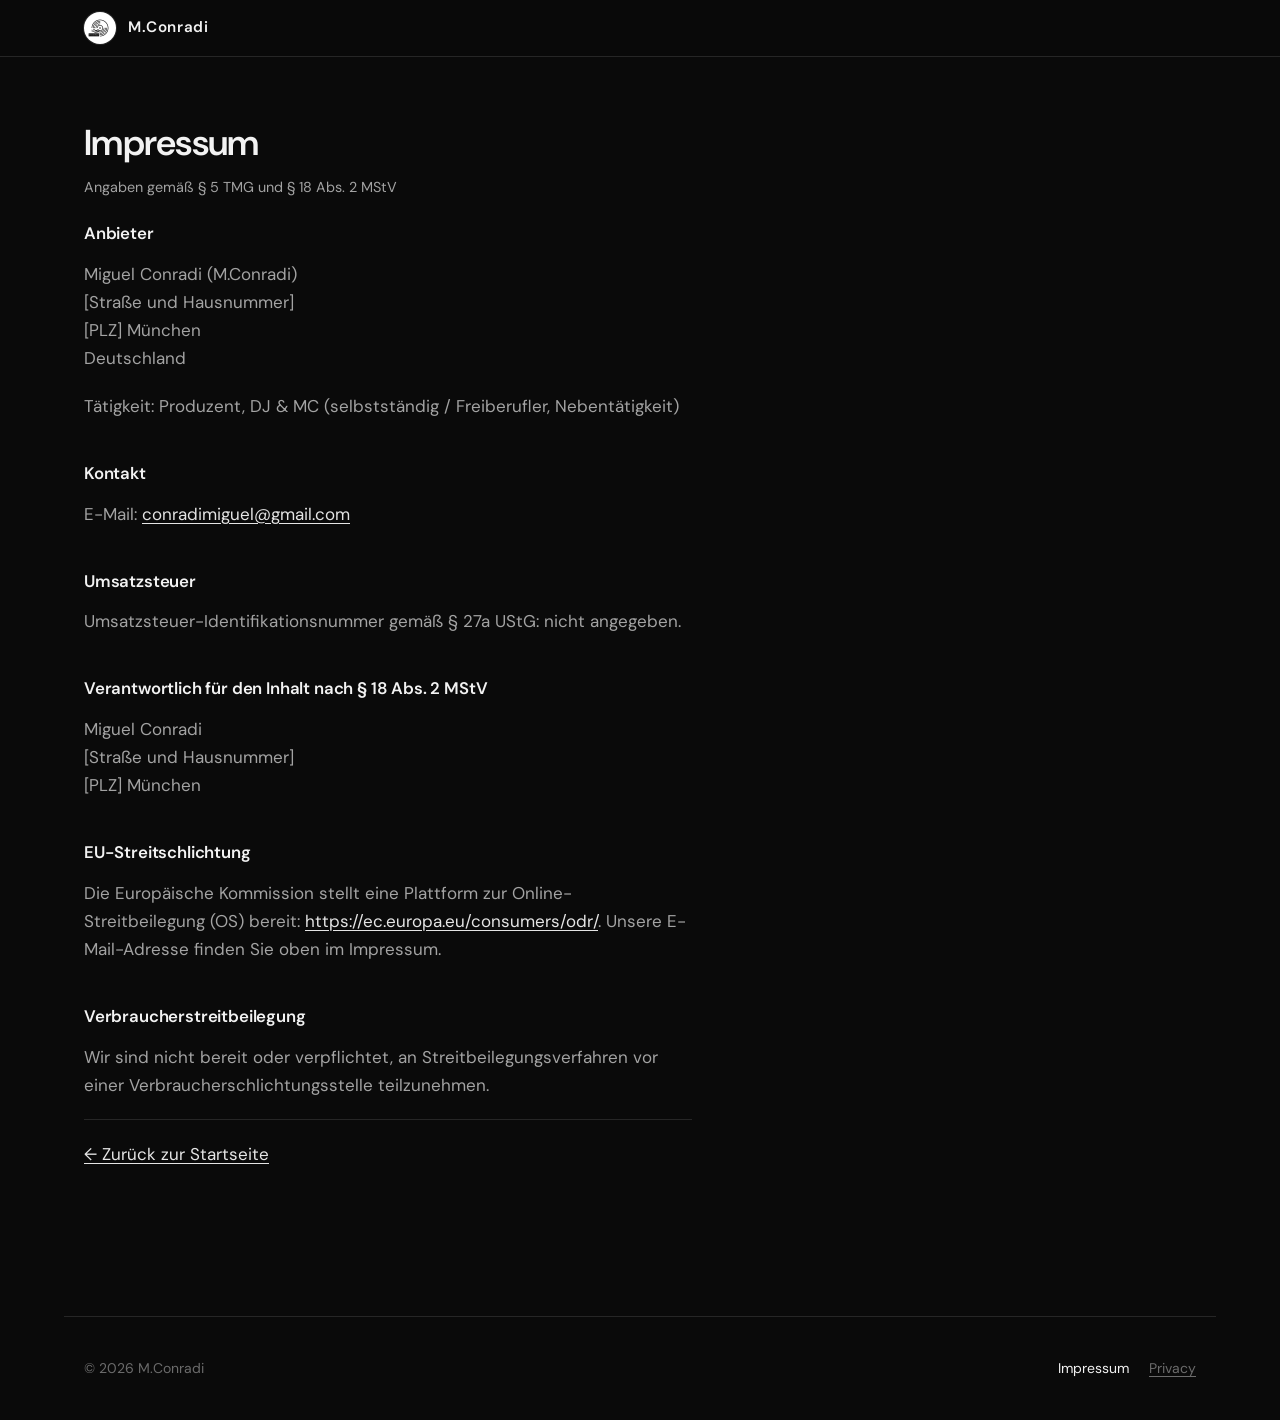
==== impressum.html @ 69e0af61 "Adding impressum and privacy; shortening Downloads section for the menu bar to be smaller for mobile" ====
<!DOCTYPE html>
<html lang="de">
<head>
  <meta charset="utf-8">
  <meta name="viewport" content="width=device-width, initial-scale=1, viewport-fit=cover">
  <meta name="referrer" content="strict-origin-when-cross-origin">
  <title>Impressum — M.Conradi</title>
  <meta name="description" content="Impressum und Anbieterkennzeichnung für mconradi.com">
  <meta name="robots" content="noindex, follow">
  <link rel="icon" type="image/png" sizes="32x32" href="images/favicon-32.png">
  <link rel="icon" type="image/png" sizes="16x16" href="images/favicon-16.png">
  <link rel="apple-touch-icon" sizes="180x180" href="images/apple-touch-icon.png">
  <link rel="preconnect" href="https://fonts.googleapis.com">
  <link rel="preconnect" href="https://fonts.gstatic.com" crossorigin>
  <link href="https://fonts.googleapis.com/css2?family=DM+Sans:ital,opsz,wght@0,9..40,400;0,9..40,500;0,9..40,600;1,9..40,400&display=swap" rel="stylesheet">
  <link rel="stylesheet" href="css/styles.css">
</head>
<body class="legal-page">
  <a class="skip-link" href="#main">Zum Inhalt springen</a>

  <header class="site-header">
    <div class="site-header__inner">
      <a class="brand" href="index.html">
        <img class="brand__mark" src="images/logo-header.jpg" width="32" height="32" alt="">
        <span>M.Conradi</span>
      </a>
    </div>
  </header>

  <main id="main" class="legal-main">
    <article class="legal-content">
      <h1>Impressum</h1>
      <p class="legal-content__updated">Angaben gemäß § 5 TMG und § 18 Abs. 2 MStV</p>

      <h2>Anbieter</h2>
      <p>
        Miguel Conradi (M.Conradi)<br>
        <!-- Vollständige Postanschrift für TMG ergänzen (Straße, Hausnummer, PLZ): -->
        [Straße und Hausnummer]<br>
        [PLZ] München<br>
        Deutschland
      </p>
      <p>
        Tätigkeit: Produzent, DJ &amp; MC (selbstständig / Freiberufler, Nebentätigkeit)
      </p>

      <h2>Kontakt</h2>
      <p>
        E-Mail: <a href="mailto:conradimiguel@gmail.com">conradimiguel@gmail.com</a>
      </p>

      <h2>Umsatzsteuer</h2>
      <p>
        Umsatzsteuer-Identifikationsnummer gemäß § 27a UStG: nicht angegeben.
        <!-- Falls du eine USt-IdNr. hast, hier eintragen und den Satz darüber entfernen. -->
      </p>

      <h2>Verantwortlich für den Inhalt nach § 18 Abs. 2 MStV</h2>
      <p>
        Miguel Conradi<br>
        [Straße und Hausnummer]<br>
        [PLZ] München
      </p>

      <h2>EU-Streitschlichtung</h2>
      <p>
        Die Europäische Kommission stellt eine Plattform zur Online-Streitbeilegung (OS) bereit:
        <a href="https://ec.europa.eu/consumers/odr/" target="_blank" rel="noopener noreferrer">https://ec.europa.eu/consumers/odr/</a>.
        Unsere E-Mail-Adresse finden Sie oben im Impressum.
      </p>

      <h2>Verbraucherstreitbeilegung</h2>
      <p>
        Wir sind nicht bereit oder verpflichtet, an Streitbeilegungsverfahren vor einer Verbraucherschlichtungsstelle teilzunehmen.
      </p>

      <p class="legal-content__back">
        <a href="index.html">← Zurück zur Startseite</a>
      </p>
    </article>
  </main>

  <footer class="site-footer site-footer--legal">
    <div class="site-footer__inner">
      <p class="site-footer__meta">© <span id="y"></span> M.Conradi</p>
      <nav class="site-footer__legal" aria-label="Rechtliches">
        <a href="impressum.html" aria-current="page">Impressum</a>
        <a href="privacy.html">Privacy</a>
      </nav>
    </div>
  </footer>

  <script>
    document.getElementById("y").textContent = new Date().getFullYear();
  </script>
</body>
</html>
---- css/styles.css ----
/* M. Conradi — single-page press kit. Edit index.html for content. */

:root {
  --bg: #0a0a0a;
  --bg-elevated: #111111;
  --text: #f2f2f2;
  --text-muted: #a3a3a3;
  --text-faint: #6b6b6b;
  --border: #262626;
  --accent: #e5e5e5;
  --max-read: 38rem;
  --max-wide: 72rem;
  --space-xs: 0.35rem;
  --space-sm: 0.75rem;
  --space-md: 1.25rem;
  --space-lg: 2.5rem;
  --space-xl: 4rem;
  --font: "DM Sans", system-ui, -apple-system, "Segoe UI", Roboto, sans-serif;
  /* Match Spotify column height to two SoundCloud players + gap (see .embed--spotify) */
  --embed-soundcloud-height: 300px;
  --header-offset: 4rem;
}

*,
*::before,
*::after {
  box-sizing: border-box;
}

html {
  scroll-behavior: smooth;
  -webkit-text-size-adjust: 100%;
  text-size-adjust: 100%;
}

@media (prefers-reduced-motion: reduce) {
  html {
    scroll-behavior: auto;
  }
}

body {
  margin: 0;
  font-family: var(--font);
  font-size: 1.0625rem;
  line-height: 1.65;
  color: var(--text);
  background: var(--bg);
  -webkit-font-smoothing: antialiased;
  overflow-x: clip;
}

img {
  max-width: 100%;
  height: auto;
  vertical-align: middle;
}

a {
  color: var(--accent);
  text-decoration-thickness: 1px;
  text-underline-offset: 0.2em;
}

a:hover {
  color: #fff;
}

.skip-link {
  position: absolute;
  left: -9999px;
  z-index: 999;
  padding: var(--space-sm) var(--space-md);
  background: #fff;
  color: #000;
}

.skip-link:focus {
  left: var(--space-md);
  top: var(--space-md);
}

.sr-only {
  position: absolute;
  width: 1px;
  height: 1px;
  padding: 0;
  margin: -1px;
  overflow: hidden;
  clip: rect(0, 0, 0, 0);
  white-space: nowrap;
  border: 0;
}

.site-header {
  position: sticky;
  top: 0;
  z-index: 10;
  border-bottom: 1px solid var(--border);
  background: rgba(10, 10, 10, 0.92);
  backdrop-filter: blur(8px);
}

.site-header__inner {
  max-width: var(--max-wide);
  margin: 0 auto;
  padding: var(--space-sm) max(var(--space-md), env(safe-area-inset-right, 0))
    var(--space-sm) max(var(--space-md), env(safe-area-inset-left, 0));
  display: flex;
  align-items: center;
  justify-content: space-between;
  gap: var(--space-md);
  min-width: 0;
}

.brand {
  display: flex;
  align-items: center;
  gap: var(--space-sm);
  color: var(--text);
  text-decoration: none;
  font-weight: 600;
  letter-spacing: 0.04em;
  font-size: 0.95rem;
}

.brand:hover {
  color: #fff;
}

.brand__mark {
  width: 2rem;
  height: 2rem;
  flex-shrink: 0;
  border-radius: 50%;
  object-fit: cover;
  background: #fff;
  box-shadow: 0 0 0 1px var(--border);
}

.nav {
  display: flex;
  flex-wrap: wrap;
  gap: var(--space-sm) var(--space-md);
  justify-content: flex-end;
  min-width: 0;
}

.nav a {
  color: var(--text-muted);
  text-decoration: none;
  font-size: 0.875rem;
  letter-spacing: 0.06em;
  text-transform: uppercase;
  flex-shrink: 0;
  padding: 0.35rem 0.15rem;
  touch-action: manipulation;
}

.nav a:hover {
  color: var(--text);
}

main {
  max-width: var(--max-wide);
  margin: 0 auto;
  padding: 0 max(var(--space-md), env(safe-area-inset-right, 0)) var(--space-xl)
    max(var(--space-md), env(safe-area-inset-left, 0));
  min-width: 0;
}

.hero {
  padding-top: var(--space-lg);
  padding-bottom: var(--space-lg);
  gap: var(--space-lg);
  align-items: start;
}

.hero.hero--desktop {
  display: none;
}

.hero.hero--mobile {
  display: grid;
}

@media (min-width: 900px) {
  .hero.hero--desktop {
    display: grid;
    grid-template-columns: minmax(0, 1fr) minmax(0, 1.05fr);
    gap: var(--space-xl);
    align-items: start;
  }

  .hero.hero--mobile {
    display: none;
  }
}

.hero__intro {
  max-width: var(--max-read);
}

.hero__eyebrow {
  font-size: 0.75rem;
  letter-spacing: 0.2em;
  text-transform: uppercase;
  color: var(--text-faint);
  margin: 0 0 var(--space-md);
}

.hero h1 {
  margin: 0 0 var(--space-sm);
  font-size: clamp(2rem, 5vw, 3rem);
  font-weight: 600;
  line-height: 1.1;
  letter-spacing: -0.02em;
}

.hero__tagline {
  margin: 0 0 var(--space-lg);
  font-size: 1.125rem;
  color: var(--text-muted);
  font-weight: 400;
  line-height: 1.5;
}

.hero__bio p {
  margin: 0 0 var(--space-md);
  color: var(--text-muted);
}

.hero__bio p:last-child {
  margin-bottom: 0;
}

.hero__figure {
  margin: 0;
  border: 1px solid var(--border);
  background: var(--bg-elevated);
  overflow: hidden;
}

.hero__figure img {
  display: block;
  width: 100%;
  aspect-ratio: 4 / 5;
  object-fit: cover;
}

.hero__caption {
  padding: var(--space-sm) var(--space-md);
  font-size: 0.8125rem;
  color: var(--text-faint);
  border-top: 1px solid var(--border);
}

.section {
  padding-top: var(--space-xl);
  scroll-margin-top: var(--header-offset);
}

#what-i-do.section {
  padding-top: var(--space-md);
}

.section__title {
  margin: 0 0 var(--space-md);
  font-size: 1.125rem;
  letter-spacing: 0.12em;
  text-transform: uppercase;
  color: var(--text-faint);
  font-weight: 700;
}

.section__lead {
  margin: 0 0 var(--space-lg);
  max-width: var(--max-read);
  color: var(--text-muted);
  font-size: 1.05rem;
}

.section__lead a {
  overflow-wrap: anywhere;
}

.section-sub {
  margin: var(--space-md) 0 0;
  font-size: 0.9rem;
}

.section-sub a {
  color: var(--text-muted);
  overflow-wrap: anywhere;
}

.section-sub a:hover {
  color: var(--text);
}

.show-list {
  list-style: none;
  margin: 0;
  padding: 0;
  max-width: var(--max-read);
}

.show-list__item {
  display: grid;
  grid-template-columns: minmax(6.5rem, auto) 1fr;
  gap: var(--space-md);
  align-items: baseline;
  padding: var(--space-md) 0;
  border-bottom: 1px solid var(--border);
}

.show-list__item:first-child {
  padding-top: 0;
}

.show-list__item:last-child {
  border-bottom: 0;
}

.show-list__date {
  margin: 0;
  font-weight: 600;
  color: var(--text);
  font-variant-numeric: tabular-nums;
}

.show-list__detail {
  color: var(--text-muted);
}

.show-list__place {
  color: var(--text-muted);
  font-weight: 400;
}

.show-list__item--tba .show-list__detail {
  grid-column: 1 / -1;
  font-style: italic;
}

.grid-2 {
  display: grid;
  gap: var(--space-lg);
}

@media (min-width: 720px) {
  .grid-2 {
    grid-template-columns: repeat(2, minmax(0, 1fr));
  }
}

.card {
  border: 1px solid var(--border);
  background: var(--bg-elevated);
  padding: var(--space-md);
}

.card h3 {
  margin: 0 0 var(--space-sm);
  font-size: 1.05rem;
  font-weight: 600;
  letter-spacing: -0.01em;
}

.card p {
  margin: 0 0 var(--space-md);
  color: var(--text-muted);
  font-size: 0.98rem;
}

.card p:last-child {
  margin-bottom: 0;
}

.release-spotlight {
  margin-top: var(--space-lg);
}

.release-spotlight__meta {
  margin: 0 0 var(--space-md);
  font-size: 0.9rem;
  color: var(--text-faint);
}

.release-spotlight__meta a {
  color: var(--text-muted);
  text-decoration: none;
}

.release-spotlight__meta a:hover {
  color: var(--text);
  text-decoration: underline;
}

.release-spotlight__body {
  display: grid;
  gap: var(--space-md);
  align-items: start;
}

@media (min-width: 560px) {
  .release-spotlight__body {
    grid-template-columns: minmax(0, 11rem) minmax(0, 1fr);
  }
}

.release-spotlight__cover {
  display: block;
  border: 1px solid var(--border);
  overflow: hidden;
  border-radius: 2px;
  line-height: 0;
  text-decoration: none;
}

.release-spotlight__cover:hover {
  border-color: var(--accent);
}

.release-spotlight__cover img {
  display: block;
  width: 100%;
  height: auto;
  aspect-ratio: 1;
  object-fit: cover;
  vertical-align: middle;
}

.release-spotlight__copy p {
  margin: 0 0 var(--space-sm);
  color: var(--text-muted);
  font-size: 0.98rem;
}

.release-spotlight__copy p:last-child {
  margin-bottom: 0;
}

.release-spotlight__cta {
  display: inline-block;
  margin-top: var(--space-xs);
  padding: 0.45rem 1rem;
  border-radius: 9999px;
  border: 1px solid var(--border);
  background: rgba(255, 255, 255, 0.06);
  color: var(--text);
  font-weight: 600;
  font-size: 0.875rem;
  letter-spacing: 0.04em;
  text-transform: uppercase;
  text-decoration: none;
  transition: border-color 0.15s ease, background 0.15s ease, color 0.15s ease;
}

.release-spotlight__cta:hover {
  border-color: var(--accent);
  background: rgba(255, 255, 255, 0.1);
  color: #fff;
}

.embed {
  margin-top: var(--space-md);
  border: 1px solid var(--border);
  background: #000;
  overflow: hidden;
  border-radius: 2px;
}

.embed--16x9 {
  position: relative;
  aspect-ratio: 16 / 9;
}

.embed--16x9 iframe {
  position: absolute;
  inset: 0;
  width: 100%;
  height: 100%;
  border: 0;
}

/* Video section: stacked YouTube embeds + portrait MP4 */
.video-grid {
  display: grid;
  gap: var(--space-xl) clamp(2rem, 5vw, 3.5rem);
  margin-top: var(--space-md);
  align-items: stretch;
}

.video-grid__youtube-stack {
  display: flex;
  flex-direction: column;
  gap: var(--space-xl);
  min-width: 0;
}

.video-item {
  margin: 0;
  display: flex;
  flex-direction: column;
  gap: var(--space-sm);
  min-width: 0;
}

.video-item__caption {
  margin: 0;
  font-size: 0.75rem;
  letter-spacing: 0.14em;
  text-transform: uppercase;
  color: var(--text-faint);
  font-weight: 600;
  overflow-wrap: break-word;
  hyphens: auto;
}

.video-item .embed {
  margin-top: 0;
}

.video-panel {
  margin: 0;
  border: 1px solid var(--border);
  background: #000;
  border-radius: 2px;
  overflow: hidden;
}

.video-panel--portrait {
  aspect-ratio: 9 / 16;
  max-height: min(560px, 72vh);
  width: 100%;
  max-width: 320px;
  margin-inline: auto;
}

@media (min-width: 900px) {
  .video-grid {
    grid-template-columns: 1fr min(30vw, 280px);
  }

  .video-panel--portrait {
    margin-inline: 0;
    max-width: none;
    max-height: none;
    height: 100%;
    min-height: 0;
  }
}

.video-panel--portrait video {
  display: block;
  width: 100%;
  height: 100%;
  object-fit: contain;
}

#download .section__title {
  max-width: var(--max-read);
}

@media (min-width: 720px) {
  #what-i-do .section__lead,
  #download .section__lead {
    max-width: none;
  }

  #download .section__title,
  #download .section-sub {
    max-width: none;
  }
}

/* Bandcamp bar is fixed intrinsic width — keep block aligned with .section__lead */
#download .embed--bandcamp {
  max-width: var(--max-read);
}

#download .section-sub {
  max-width: var(--max-read);
}

.embed--bandcamp iframe {
  display: block;
  width: 100%;
  max-width: 100%;
  border: 0;
}

/* SoundCloud artwork player (visual=true) needs more height than the compact bar */
.embed--soundcloud iframe {
  display: block;
  width: 100%;
  height: var(--embed-soundcloud-height);
  border: 0;
}

.embed--spotify iframe {
  display: block;
  width: 100%;
  height: 352px;
  border: 0;
}

/* Side-by-side with two SoundCloud rows: stretch album embed to similar total height */
@media (min-width: 720px) {
  .embed--spotify iframe {
    height: calc(2 * var(--embed-soundcloud-height) + var(--space-md));
  }
}

/* Narrow / single-column layout: taller Spotify embed so more of the track list is visible */
@media (max-width: 719px) {
  .embed--spotify iframe {
    height: min(520px, 72vh);
    height: min(520px, 72dvh);
  }
}

.embed__placeholder {
  padding: var(--space-lg);
  text-align: center;
  color: var(--text-faint);
  font-size: 0.875rem;
  line-height: 1.5;
}

.gallery {
  display: grid;
  grid-template-columns: repeat(auto-fill, minmax(160px, 1fr));
  gap: var(--space-sm);
  margin-top: var(--space-md);
}

.gallery figure {
  margin: 0;
  border: 1px solid var(--border);
  overflow: hidden;
  background: var(--bg-elevated);
}

.gallery img {
  width: 100%;
  aspect-ratio: 1;
  object-fit: cover;
  display: block;
}

.gallery figcaption {
  padding: var(--space-xs) var(--space-sm);
  font-size: 0.75rem;
  color: var(--text-faint);
}

.site-footer {
  margin-top: var(--space-xl);
  padding: var(--space-lg) max(var(--space-md), env(safe-area-inset-right, 0))
    max(var(--space-lg), env(safe-area-inset-bottom, 0)) max(var(--space-md), env(safe-area-inset-left, 0));
  border-top: 1px solid var(--border);
  max-width: var(--max-wide);
  margin-left: auto;
  margin-right: auto;
}

.site-footer__inner {
  display: flex;
  flex-wrap: wrap;
  gap: var(--space-md);
  justify-content: space-between;
  align-items: flex-start;
  color: var(--text-faint);
  font-size: 0.875rem;
}

.site-footer__meta {
  margin: 0;
  max-width: 18rem;
}

.site-footer__right {
  display: flex;
  flex-wrap: wrap;
  align-items: center;
  gap: var(--space-md) var(--space-lg);
  justify-content: flex-end;
}

.site-footer .social {
  display: flex;
  flex-wrap: wrap;
  align-items: center;
  gap: 0.15rem;
  justify-content: flex-end;
}

.site-footer .social-link {
  display: inline-flex;
  align-items: center;
  justify-content: center;
  width: 2.5rem;
  height: 2.5rem;
  color: var(--text-muted);
  text-decoration: none;
  text-decoration-thickness: 0;
  border-radius: 0.35rem;
  transition: filter 0.15s ease, background 0.15s ease;
}

.site-footer .social-link--soundcloud {
  width: auto;
  min-width: 2.65rem;
  padding-inline: 0.2rem;
}

.site-footer .social-link:hover {
  background: rgba(255, 255, 255, 0.06);
  filter: brightness(1.12);
}

.site-footer .social-icon {
  width: 1.35rem;
  height: 1.35rem;
  display: block;
}

.site-footer .social-icon--soundcloud {
  width: auto;
  height: 1.22rem;
  aspect-ratio: 29 / 14.2;
}

.site-footer__media-kit {
  display: inline-flex;
  align-items: center;
  gap: 0.5rem;
  padding: 0.4rem 0.85rem;
  border-radius: 9999px;
  border: 1px solid var(--border);
  background: rgba(255, 255, 255, 0.04);
  color: var(--text);
  text-decoration: none;
  font-size: 0.8125rem;
  font-weight: 600;
  letter-spacing: 0.02em;
  transition: border-color 0.15s ease, background 0.15s ease, color 0.15s ease;
}

.site-footer__media-kit:hover {
  border-color: var(--accent);
  background: rgba(255, 255, 255, 0.08);
  color: var(--text);
}

.site-footer__media-kit-badge {
  font-size: 0.65rem;
  font-weight: 700;
  letter-spacing: 0.08em;
  text-transform: uppercase;
  color: var(--accent);
  border: 1px solid rgba(255, 255, 255, 0.12);
  border-radius: 0.25rem;
  padding: 0.1rem 0.35rem;
  line-height: 1;
}

/* ——— Narrow screens / touch ——— */
@media (max-width: 720px) {
  :root {
    --space-lg: 2rem;
    --space-xl: 3rem;
    --header-offset: 5.75rem;
    --embed-soundcloud-height: 240px;
  }

  body {
    font-size: 1rem;
  }

  .site-header__inner {
    flex-direction: column;
    align-items: stretch;
    gap: var(--space-sm);
  }

  .brand {
    align-self: flex-start;
  }

  .nav {
    flex-wrap: nowrap;
    justify-content: flex-start;
    gap: var(--space-xs) var(--space-sm);
    overflow-x: auto;
    overflow-y: hidden;
    -webkit-overflow-scrolling: touch;
    padding-bottom: 0.2rem;
    margin-left: calc(-1 * max(var(--space-md), env(safe-area-inset-left, 0)));
    margin-right: calc(-1 * max(var(--space-md), env(safe-area-inset-right, 0)));
    padding-left: max(var(--space-md), env(safe-area-inset-left, 0));
    padding-right: max(var(--space-md), env(safe-area-inset-right, 0));
  }

  .nav a {
    font-size: 0.72rem;
    letter-spacing: 0.05em;
  }

  .hero--mobile {
    padding-top: var(--space-md);
    padding-bottom: var(--space-sm);
  }

  .video-panel--portrait {
    max-height: min(520px, 65vh);
    max-height: min(520px, 62svh);
    max-width: min(320px, 100%);
  }

  .site-footer__inner {
    flex-direction: column;
    align-items: stretch;
    gap: var(--space-md);
  }

  .site-footer__right {
    flex-direction: column;
    align-items: flex-start;
    gap: var(--space-md);
  }

  .site-footer .social {
    justify-content: flex-start;
  }

  .site-footer__media-kit {
    align-self: flex-start;
  }
}

@media (max-width: 420px) {
  :root {
    --embed-soundcloud-height: 200px;
  }

  .gallery {
    grid-template-columns: 1fr;
  }
}

/* Legal pages (Impressum, Privacy) */
.legal-main {
  max-width: var(--max-wide);
  margin: 0 auto;
  padding: var(--space-xl) max(var(--space-md), env(safe-area-inset-right, 0))
    var(--space-xl) max(var(--space-md), env(safe-area-inset-left, 0));
  scroll-margin-top: var(--header-offset);
}

.legal-content {
  max-width: var(--max-read);
}

.legal-content h1 {
  margin: 0 0 var(--space-sm);
  font-size: clamp(1.75rem, 4vw, 2.25rem);
  font-weight: 600;
  letter-spacing: -0.02em;
  line-height: 1.2;
}

.legal-content h2 {
  margin: var(--space-lg) 0 var(--space-sm);
  font-size: 1.05rem;
  font-weight: 600;
  letter-spacing: -0.01em;
  color: var(--text);
}

.legal-content h2:first-of-type {
  margin-top: var(--space-md);
}

.legal-content p,
.legal-content ul {
  margin: 0 0 var(--space-md);
  color: var(--text-muted);
}

.legal-content ul {
  padding-left: 1.25rem;
}

.legal-content li {
  margin-bottom: var(--space-xs);
}

.legal-content__updated {
  font-size: 0.9rem;
  color: var(--text-faint);
}

.legal-content__back {
  margin-top: var(--space-xl);
  padding-top: var(--space-md);
  border-top: 1px solid var(--border);
  color: var(--text-muted);
}

.site-footer__meta a {
  color: var(--text-faint);
  text-decoration-thickness: 1px;
}

.site-footer__meta a:hover {
  color: var(--text);
}

.site-footer--legal .site-footer__inner {
  align-items: center;
}

.site-footer__legal {
  display: flex;
  flex-wrap: wrap;
  gap: var(--space-sm) var(--space-md);
  font-size: 0.875rem;
}

.site-footer__legal a {
  color: var(--text-faint);
  text-decoration-thickness: 1px;
}

.site-footer__legal a:hover,
.site-footer__legal a[aria-current="page"] {
  color: var(--text);
}

.site-footer__legal a[aria-current="page"] {
  text-decoration: none;
}
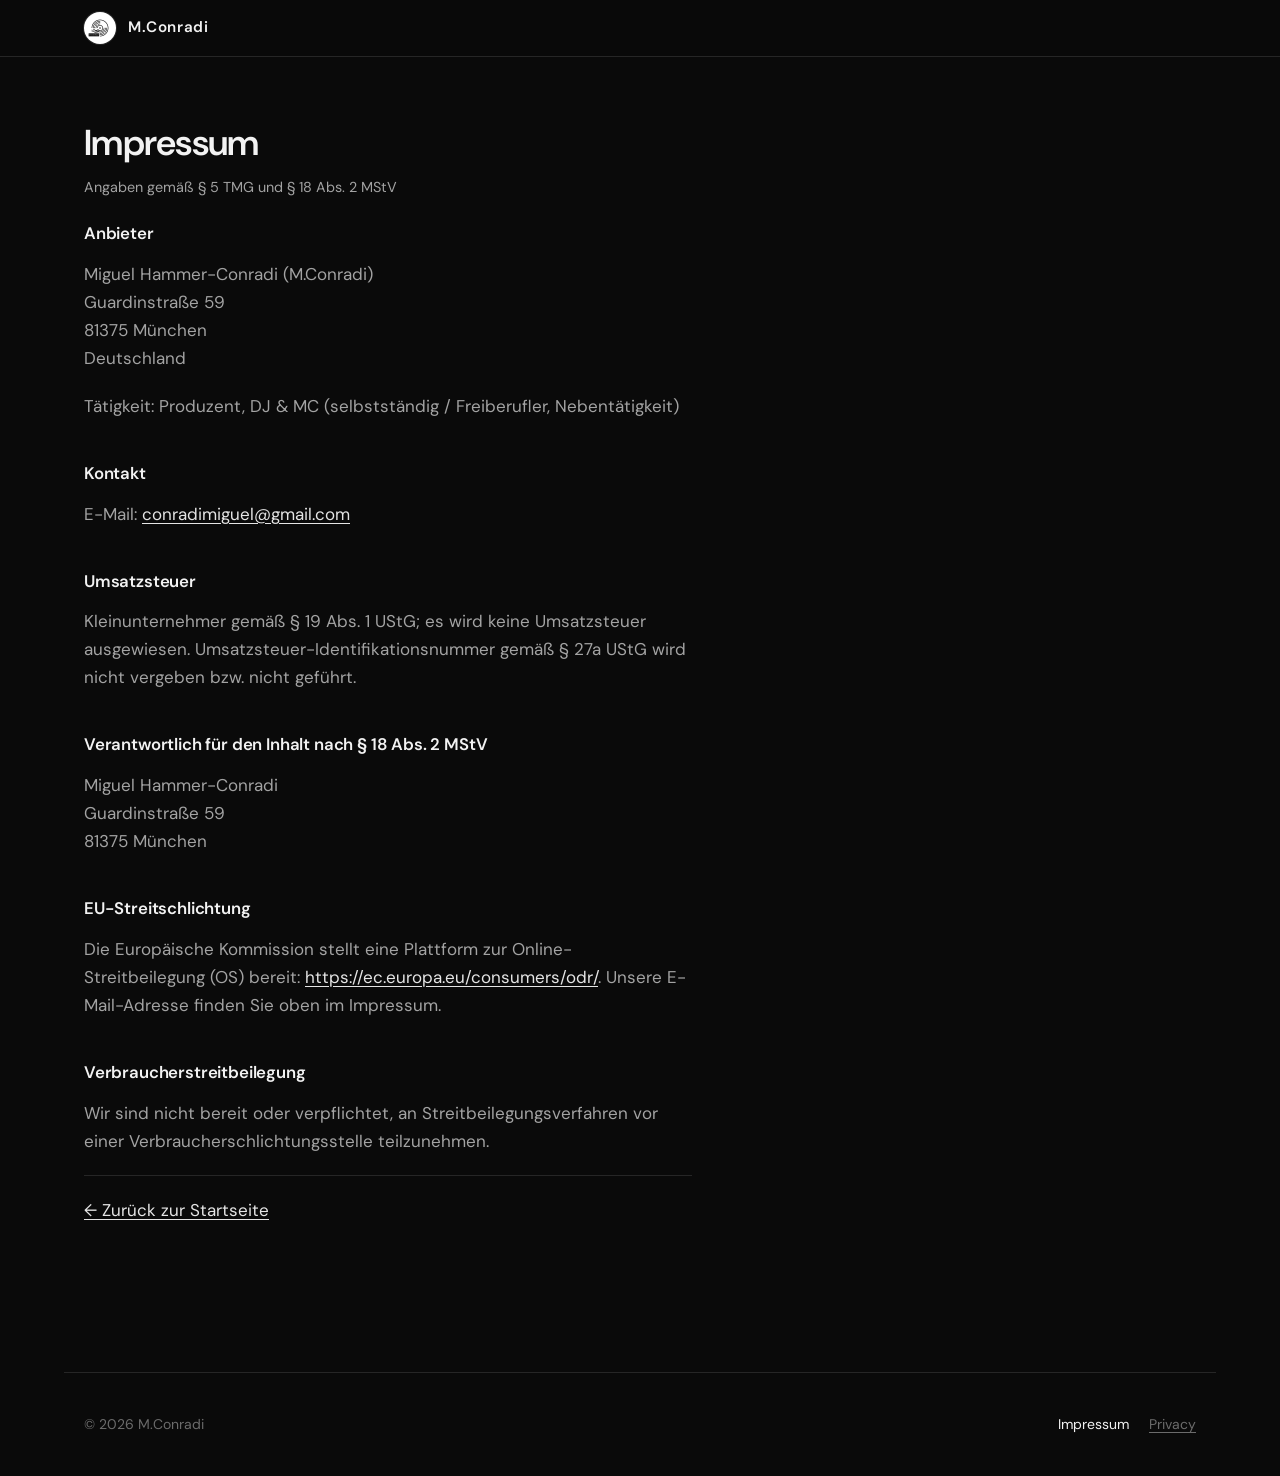
==== commit 66bfabfe: "Update Impressum and privacy with full address and Kleinunternehmer note. Co-authored-by: Cursor <cu" ====
--- a/impressum.html
+++ b/impressum.html
@@ -34,10 +34,9 @@
 
       <h2>Anbieter</h2>
       <p>
-        Miguel Conradi (M.Conradi)<br>
-        <!-- Vollständige Postanschrift für TMG ergänzen (Straße, Hausnummer, PLZ): -->
-        [Straße und Hausnummer]<br>
-        [PLZ] München<br>
+        Miguel Hammer-Conradi (M.Conradi)<br>
+        Guardinstraße 59<br>
+        81375 München<br>
         Deutschland
       </p>
       <p>
@@ -51,15 +50,15 @@
 
       <h2>Umsatzsteuer</h2>
       <p>
-        Umsatzsteuer-Identifikationsnummer gemäß § 27a UStG: nicht angegeben.
-        <!-- Falls du eine USt-IdNr. hast, hier eintragen und den Satz darüber entfernen. -->
+        Kleinunternehmer gemäß § 19 Abs. 1 UStG; es wird keine Umsatzsteuer ausgewiesen.
+        Umsatzsteuer-Identifikationsnummer gemäß § 27a UStG wird nicht vergeben bzw. nicht geführt.
       </p>
 
       <h2>Verantwortlich für den Inhalt nach § 18 Abs. 2 MStV</h2>
       <p>
-        Miguel Conradi<br>
-        [Straße und Hausnummer]<br>
-        [PLZ] München
+        Miguel Hammer-Conradi<br>
+        Guardinstraße 59<br>
+        81375 München
       </p>
 
       <h2>EU-Streitschlichtung</h2>
